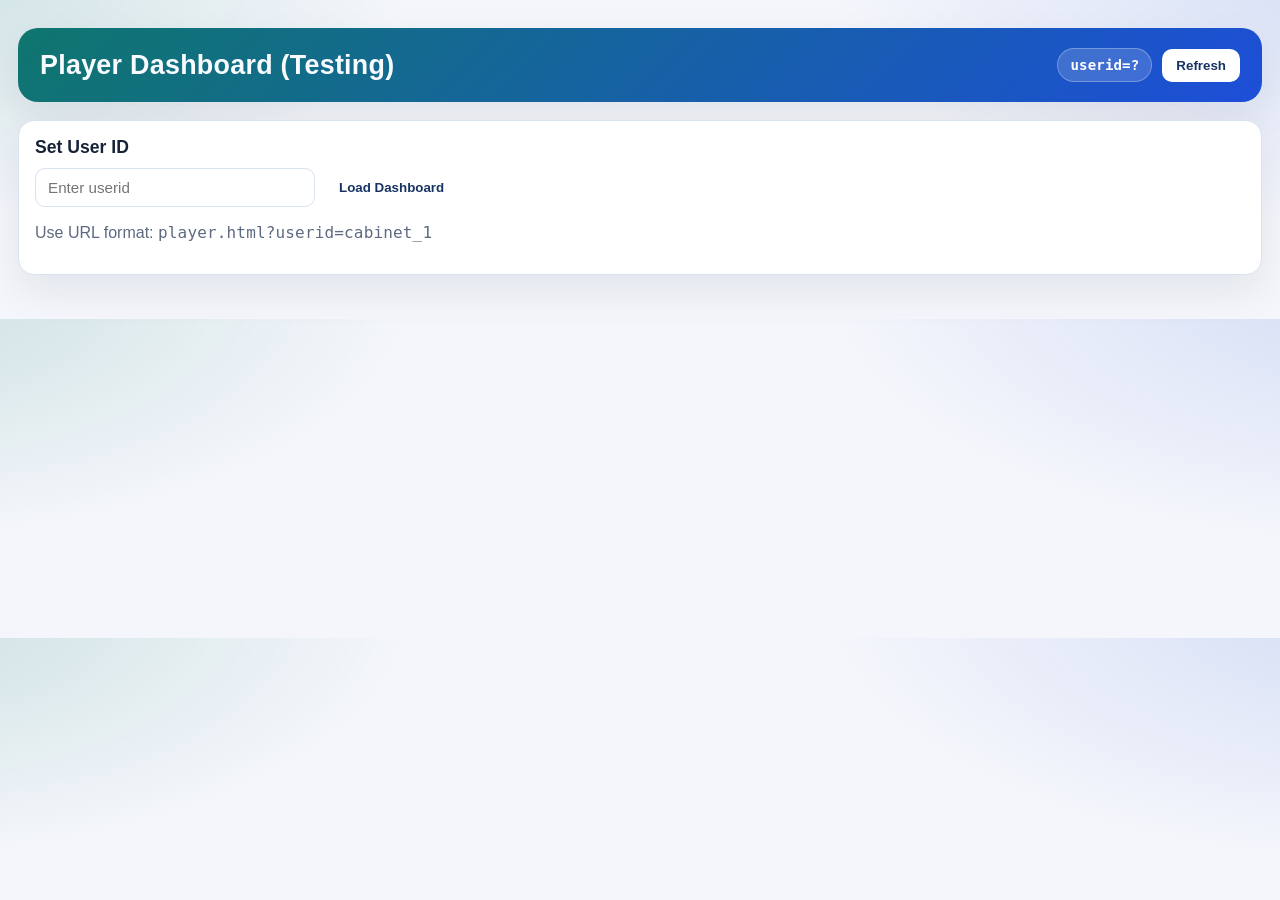
==== player.html @ 9850672e "change API end point name" ====
<!DOCTYPE html>
<html lang="en">
<head>
    <meta charset="UTF-8">
    <meta name="viewport" content="width=device-width, initial-scale=1.0">
    <title>VPinPlay Player Dashboard</title>
    <style>
        :root {
            --bg: #f4f6fb;
            --surface: #ffffff;
            --surface-soft: #f8faff;
            --ink: #152238;
            --ink-muted: #5d6a81;
            --accent: #0e7b6c;
            --accent-2: #1d4ed8;
            --line: #d9e2ef;
            --ok: #0f766e;
            --warn: #b45309;
            --bad: #b91c1c;
            --shadow: 0 16px 40px rgba(15, 23, 42, 0.08);
            --radius: 16px;
        }

        * {
            box-sizing: border-box;
        }

        body {
            margin: 0;
            color: var(--ink);
            background:
                radial-gradient(900px 420px at -10% -10%, rgba(14, 123, 108, 0.18), transparent 60%),
                radial-gradient(900px 420px at 110% -15%, rgba(29, 78, 216, 0.16), transparent 65%),
                var(--bg);
            font-family: "Avenir Next", "Montserrat", "Segoe UI", sans-serif;
        }

        .wrap {
            max-width: 1300px;
            margin: 0 auto;
            padding: 28px 18px 44px;
        }

        .hero {
            background: linear-gradient(135deg, #0f766e, #1d4ed8);
            color: #f8fbff;
            border-radius: 20px;
            padding: 20px 22px;
            box-shadow: var(--shadow);
            display: flex;
            flex-wrap: wrap;
            gap: 14px;
            align-items: center;
            justify-content: space-between;
        }

        .hero h1 {
            margin: 0;
            font-size: clamp(1.3rem, 2.1vw, 2rem);
            letter-spacing: 0.01em;
        }

        .hero-meta {
            margin-top: 6px;
            color: rgba(241, 245, 249, 0.9);
            font-size: 0.92rem;
        }

        .hero-actions {
            display: flex;
            flex-wrap: wrap;
            gap: 10px;
            align-items: center;
        }

        .pill {
            background: rgba(255, 255, 255, 0.16);
            border: 1px solid rgba(255, 255, 255, 0.28);
            color: #fff;
            border-radius: 999px;
            padding: 8px 12px;
            font-size: 0.88rem;
            font-weight: 600;
            text-decoration: none;
        }

        .btn {
            border: none;
            border-radius: 10px;
            background: #ffffff;
            color: #173364;
            font-weight: 700;
            padding: 9px 14px;
            cursor: pointer;
        }

        .btn:hover {
            filter: brightness(0.97);
        }

        .setup {
            margin-top: 18px;
            background: var(--surface);
            border: 1px solid var(--line);
            border-radius: var(--radius);
            padding: 16px;
            box-shadow: var(--shadow);
        }

        .setup h2 {
            margin: 0 0 10px;
            font-size: 1.1rem;
        }

        .setup-row {
            display: flex;
            gap: 10px;
            flex-wrap: wrap;
        }

        input {
            border: 1px solid var(--line);
            background: #fff;
            color: var(--ink);
            border-radius: 10px;
            padding: 10px 12px;
            font-size: 0.95rem;
            min-width: 280px;
        }

        .grid-kpi {
            margin-top: 18px;
            display: grid;
            grid-template-columns: repeat(6, minmax(0, 1fr));
            gap: 12px;
        }

        .kpi {
            background: var(--surface);
            border: 1px solid var(--line);
            border-radius: 14px;
            padding: 12px 14px;
            box-shadow: var(--shadow);
        }

        .kpi-label {
            color: var(--ink-muted);
            font-size: 0.8rem;
            text-transform: uppercase;
            letter-spacing: 0.06em;
            margin-bottom: 8px;
        }

        .kpi-value {
            font-size: 1.5rem;
            font-weight: 800;
        }

        .kpi-sub {
            color: var(--ink-muted);
            margin-top: 4px;
            font-size: 0.86rem;
        }

        .grid-panels {
            margin-top: 16px;
            display: grid;
            grid-template-columns: repeat(2, minmax(0, 1fr));
            gap: 12px;
        }

        .panel {
            background: var(--surface);
            border: 1px solid var(--line);
            border-radius: 14px;
            padding: 12px;
            box-shadow: var(--shadow);
            min-height: 220px;
        }

        .panel h3 {
            margin: 0 0 10px;
            font-size: 1rem;
            color: #22324f;
        }

        .status {
            margin-top: 10px;
            padding: 8px 10px;
            border-radius: 10px;
            font-size: 0.85rem;
            font-weight: 600;
            width: fit-content;
        }

        .ok {
            background: #ddfbf3;
            color: var(--ok);
            border: 1px solid #9fe8d8;
        }

        .warn {
            background: #fff2dc;
            color: var(--warn);
            border: 1px solid #f4d7a1;
        }

        .bad {
            background: #fee2e2;
            color: var(--bad);
            border: 1px solid #fecaca;
        }

        table {
            width: 100%;
            border-collapse: collapse;
            font-size: 0.9rem;
        }

        th, td {
            text-align: left;
            padding: 8px 6px;
            border-bottom: 1px solid #edf2f8;
        }

        th {
            color: var(--ink-muted);
            font-size: 0.77rem;
            text-transform: uppercase;
            letter-spacing: 0.05em;
        }

        .muted {
            color: var(--ink-muted);
        }

        .mono {
            font-family: "IBM Plex Mono", "Consolas", monospace;
            letter-spacing: 0.01em;
        }

        .hidden {
            display: none;
        }

        @media (max-width: 1050px) {
            .grid-kpi {
                grid-template-columns: repeat(2, minmax(0, 1fr));
            }
            .grid-panels {
                grid-template-columns: 1fr;
            }
        }

        @media (max-width: 640px) {
            .grid-kpi {
                grid-template-columns: 1fr;
            }
            input {
                min-width: 0;
                width: 100%;
            }
        }
    </style>
</head>
<body>
    <div class="wrap">
        <section class="hero">
            <div>
                <h1 id="title">Player Dashboard (Testing)</h1>
            </div>
            <div class="hero-actions">
                <span id="userBadge" class="pill mono">userid=?</span>
                <button class="btn" onclick="refreshDashboard()">Refresh</button>
            </div>
        </section>

        <section id="setup" class="setup hidden">
            <h2>Set User ID</h2>
            <div class="setup-row">
                <input id="setupUserId" type="text" placeholder="Enter userid">
                <button class="btn" onclick="applyUserId()">Load Dashboard</button>
            </div>
            <p class="muted">Use URL format: <span class="mono">player.html?userid=cabinet_1</span></p>
        </section>

        <section id="dashboard" class="hidden">
            <div class="grid-kpi">
                <article class="kpi">
                    <div class="kpi-label">Table Count</div>
                    <div id="kpiTableCount" class="kpi-value">-</div>
                    <div class="kpi-sub">Total submitted tables</div>
                </article>
                <article class="kpi">
                    <div class="kpi-label">Last Sync</div>
                    <div id="kpiLastSync" class="kpi-value">-</div>
                    <div class="kpi-sub">Latest successful sync</div>
                </article>
                <article class="kpi">
                    <div class="kpi-label">Total Table Plays</div>
                    <div id="kpiStarts" class="kpi-value">-</div>
                    <div class="kpi-sub">Sum of startCount</div>
                </article>
                <article class="kpi">
                    <div class="kpi-label">Total Play Time</div>
                    <div id="kpiRuntime" class="kpi-value">-</div>
                    <div class="kpi-sub">Sum of runTime</div>
                </article>
                <article class="kpi">
                    <div class="kpi-label">This Week Play Time</div>
                    <div id="kpiRuntimeWeek" class="kpi-value">-</div>
                    <div class="kpi-sub">Last 7 days (delta)</div>
                </article>
                <article class="kpi">
                    <div class="kpi-label">This Week Plays</div>
                    <div id="kpiStartsWeek" class="kpi-value">-</div>
                    <div class="kpi-sub">Last 7 days (delta)</div>
                </article>
            </div>

            <div class="grid-panels">
                <section class="panel">
                    <h3>User Status</h3>
                    <div id="userStatus" class="status warn">Checking...</div>
                    <table id="spotlightTable"></table>
                </section>

                <section class="panel">
                    <h3>Top Rated (User)</h3>
                    <table id="topRatedTable"></table>
                </section>

                <section class="panel">
                    <h3>Recently Played</h3>
                    <table id="recentlyPlayedTable"></table>
                </section>

                <section class="panel">
                    <h3>Top Play Time</h3>
                    <table id="topPlaytimeTable"></table>
                </section>

                <section class="panel">
                    <h3>Most Played</h3>
                    <table id="mostPlayedTable"></table>
                </section>

                <section class="panel">
                    <h3>Newest Added</h3>
                    <table id="userNewlyAddedTable"></table>
                </section>
            </div>
        </section>
    </div>

    <script>
        const API_BASE = "http://api.vpinplay.com:8888";
        let currentUserId = null;

        function q(id) {
            return document.getElementById(id);
        }

        function escapeHtml(value) {
            return String(value ?? "")
                .replaceAll("&", "&amp;")
                .replaceAll("<", "&lt;")
                .replaceAll(">", "&gt;")
                .replaceAll("\"", "&quot;")
                .replaceAll("'", "&#039;");
        }

        function fmtDate(value) {
            if (!value) return "Never";
            const d = new Date(value);
            if (Number.isNaN(d.getTime())) return "Invalid date";
            return d.toLocaleString();
        }

        function fmtRuntime(minutes) {
            const n = Number(minutes || 0);
            return `${n} min`;
        }

        function fmtNumber(value) {
            return Number(value || 0).toLocaleString();
        }

        function fmtTableName(row) {
            const name = row?.vpsdb?.name;
            const manufacturer = row?.vpsdb?.manufacturer;
            const year = row?.vpsdb?.year;
            const suffixParts = [manufacturer, year].filter(v => v !== null && v !== undefined && String(v).trim() !== "");
            const baseName = name || "Unknown Table";
            return suffixParts.length ? `${baseName} (${suffixParts.join(", ")})` : baseName;
        }

        async function api(path) {
            try {
                const response = await fetch(`${API_BASE}${path}`);
                const data = await response.json().catch(() => ({}));
                return { ok: response.ok, status: response.status, data };
            } catch (error) {
                return { ok: false, status: 0, data: { error: error.message } };
            }
        }

        async function getGlobalAvgRatingMap(rows) {
            const vpsIds = [...new Set((rows || []).map(r => r?.vpsId).filter(Boolean))];
            if (vpsIds.length === 0) return {};

            const responses = await Promise.all(
                vpsIds.map(vpsId => api(`/api/v1/tables/${encodeURIComponent(vpsId)}/rating-summary`))
            );

            const map = {};
            responses.forEach((res, idx) => {
                const vpsId = vpsIds[idx];
                if (!res.ok || !res.data) {
                    map[vpsId] = null;
                    return;
                }
                const avg = res.data.avgRating;
                map[vpsId] = avg === null || avg === undefined ? null : Number(avg);
            });
            return map;
        }

        function fmtUserOverGlobalRating(row, globalAvgRatingMap) {
            const userRating = row?.rating;
            const globalAvg = globalAvgRatingMap?.[row?.vpsId];
            const userText = userRating === null || userRating === undefined ? "-" : String(userRating);
            const globalText = globalAvg === null || globalAvg === undefined ? "-" : String(globalAvg);
            return `${userText} / ${globalText}`;
        }

        function renderTable(elId, columns, rows) {
            const el = q(elId);
            if (!rows || rows.length === 0) {
                el.innerHTML = `<tr><td class="muted">No data</td></tr>`;
                return;
            }

            let html = "<thead><tr>";
            columns.forEach(col => {
                html += `<th>${escapeHtml(col.label)}</th>`;
            });
            html += "</tr></thead><tbody>";

            rows.forEach(row => {
                html += "<tr>";
                columns.forEach(col => {
                    const raw = col.getter(row);
                    const text = raw === null || raw === undefined || raw === "" ? "-" : raw;
                    html += `<td>${escapeHtml(text)}</td>`;
                });
                html += "</tr>";
            });

            html += "</tbody>";
            el.innerHTML = html;
        }

        function setUserStatus(availableResponse) {
            const el = q("userStatus");
            if (!availableResponse.ok) {
                el.className = "status bad";
                el.textContent = "Could not verify user availability";
                return;
            }

            const available = !!availableResponse.data.available;
            if (available) {
                el.className = "status warn";
                el.textContent = "User ID is currently available (no registered sync yet)";
            } else {
                el.className = "status ok";
                el.textContent = "User ID is registered";
            }
        }

        function setKpi(id, value) {
            q(id).textContent = value;
        }

        function buildSpotlightRows(userLastSync, runtimeSum, runtimeWeek, startCountSum, startsWeek, mostPlayed) {
            const rows = [];
            if (userLastSync?.ok) {
                rows.push({ metric: "Last Sync", value: fmtDate(userLastSync.data.lastSyncAt) });
            }
            if (runtimeSum?.ok) {
                rows.push({ metric: "Runtime Sum", value: fmtRuntime(runtimeSum.data.runTimeTotal) });
            }
            if (runtimeWeek?.ok) {
                rows.push({ metric: "This Week Runtime", value: fmtRuntime(runtimeWeek.data.runTimePlayed) });
            }
            if (startCountSum?.ok) {
                rows.push({ metric: "Start Count Sum", value: fmtNumber(startCountSum.data.startCountTotal) });
            }
            if (startsWeek?.ok) {
                rows.push({ metric: "This Week Plays", value: fmtNumber(startsWeek.data.startCountPlayed) });
            }
            if (mostPlayed?.ok && Array.isArray(mostPlayed.data) && mostPlayed.data[0]) {
                rows.push({
                    metric: "Most Played Table",
                    value: `${fmtTableName(mostPlayed.data[0])} (${fmtNumber(mostPlayed.data[0].startCount)} starts)`
                });
            }
            return rows;
        }

        async function refreshDashboard() {
            if (!currentUserId) return;

            q("userBadge").textContent = `userid=${currentUserId}`;

            const [
                availableRes,
                lastSyncRes,
                countRes,
                runtimeSumRes,
                runtimeWeekRes,
                startCountSumRes,
                startCountWeekRes,
                topRatedRes,
                recentRes,
                topPlaytimeRes,
                mostPlayedRes,
                userNewlyAddedRes
            ] = await Promise.all([
                api(`/api/v1/users/${encodeURIComponent(currentUserId)}/available`),
                api(`/api/v1/users/${encodeURIComponent(currentUserId)}/last-sync`),
                api(`/api/v1/users/${encodeURIComponent(currentUserId)}/tables/count`),
                api(`/api/v1/users/${encodeURIComponent(currentUserId)}/tables/runtime-sum`),
                api(`/api/v1/users/${encodeURIComponent(currentUserId)}/tables/runtime-weekly?days=7`),
                api(`/api/v1/users/${encodeURIComponent(currentUserId)}/tables/start-count-sum`),
                api(`/api/v1/users/${encodeURIComponent(currentUserId)}/tables/start-count-weekly?days=7`),
                api(`/api/v1/users/${encodeURIComponent(currentUserId)}/tables/top-rated?limit=5`),
                api(`/api/v1/users/${encodeURIComponent(currentUserId)}/tables/recently-played?limit=5`),
                api(`/api/v1/users/${encodeURIComponent(currentUserId)}/tables/top-play-time?limit=5`),
                api(`/api/v1/users/${encodeURIComponent(currentUserId)}/tables/most-played?limit=5`),
                api(`/api/v1/users/${encodeURIComponent(currentUserId)}/tables/newly-added?limit=5`)
            ]);

            const rowsNeedingGlobalRating = [
                ...(topRatedRes.ok ? topRatedRes.data : []),
                ...(recentRes.ok ? recentRes.data : []),
                ...(userNewlyAddedRes.ok ? userNewlyAddedRes.data : []),
            ];
            const globalAvgRatingMap = await getGlobalAvgRatingMap(rowsNeedingGlobalRating);

            setUserStatus(availableRes);

            const totalStarts = startCountSumRes.ok
                ? Number(startCountSumRes.data.startCountTotal || 0)
                : 0;
            const totalRuntime = runtimeSumRes.ok
                ? Number(runtimeSumRes.data.runTimeTotal || 0)
                : 0;
            const runtimeWeek = runtimeWeekRes.ok
                ? Number(runtimeWeekRes.data.runTimePlayed || 0)
                : 0;
            const startsWeek = startCountWeekRes.ok
                ? Number(startCountWeekRes.data.startCountPlayed || 0)
                : 0;

            setKpi("kpiTableCount", countRes.ok ? fmtNumber(countRes.data.tableCount) : "-");
            setKpi("kpiLastSync", lastSyncRes.ok ? fmtDate(lastSyncRes.data.lastSyncAt) : "-");
            setKpi("kpiStarts", fmtNumber(totalStarts));
            setKpi("kpiRuntime", fmtRuntime(totalRuntime));
            setKpi("kpiRuntimeWeek", fmtRuntime(runtimeWeek));
            setKpi("kpiStartsWeek", fmtNumber(startsWeek));

            renderTable("spotlightTable",
                [
                    { label: "Metric", getter: r => r.metric },
                    { label: "Value", getter: r => r.value }
                ],
                buildSpotlightRows(lastSyncRes, runtimeSumRes, runtimeWeekRes, startCountSumRes, startCountWeekRes, mostPlayedRes)
            );

            renderTable("topRatedTable",
                [
                    { label: "Table", getter: r => fmtTableName(r) },
                    { label: "Mine / Avg Rating", getter: r => fmtUserOverGlobalRating(r, globalAvgRatingMap) },
                    { label: "Starts", getter: r => r.startCount }
                ],
                topRatedRes.ok ? topRatedRes.data : []
            );

            renderTable("recentlyPlayedTable",
                [
                    { label: "Table", getter: r => fmtTableName(r) },
                    { label: "Last Run", getter: r => fmtDate(r.lastRun) },
                    { label: "Mine / Avg Rating", getter: r => fmtUserOverGlobalRating(r, globalAvgRatingMap) }
                ],
                recentRes.ok ? recentRes.data : []
            );

            renderTable("topPlaytimeTable",
                [
                    { label: "Table", getter: r => fmtTableName(r) },
                    { label: "Run Time", getter: r => fmtRuntime(r.runTime) },
                    { label: "Starts", getter: r => fmtNumber(r.startCount) }
                ],
                topPlaytimeRes.ok ? topPlaytimeRes.data : []
            );

            renderTable("mostPlayedTable",
                [
                    { label: "Table", getter: r => fmtTableName(r) },
                    { label: "Starts", getter: r => fmtNumber(r.startCount) },
                    { label: "Last Run", getter: r => fmtDate(r.lastRun) }
                ],
                mostPlayedRes.ok ? mostPlayedRes.data : []
            );

            renderTable("userNewlyAddedTable",
                [
                    { label: "Table", getter: r => fmtTableName(r) },
                    { label: "Added", getter: r => fmtDate(r.createdAt) },
                    { label: "My / Avg Rating", getter: r => fmtUserOverGlobalRating(r, globalAvgRatingMap) }
                ],
                userNewlyAddedRes.ok ? userNewlyAddedRes.data : []
            );

        }

        function applyUserId() {
            const entered = q("setupUserId").value.trim();
            if (!entered) return;
            const url = new URL(window.location.href);
            url.searchParams.set("userid", entered);
            window.location.href = url.toString();
        }

        function init() {
            const params = new URLSearchParams(window.location.search);
            const userId = params.get("userid");

            if (!userId) {
                q("setup").classList.remove("hidden");
                q("dashboard").classList.add("hidden");
                q("title").textContent = "Player Dashboard (Testing)";
                return;
            }

            currentUserId = userId;
            q("setup").classList.add("hidden");
            q("dashboard").classList.remove("hidden");
            q("title").textContent = `${userId}`;
            q("userBadge").textContent = `userid=${userId}`;
            refreshDashboard();
        }

        document.addEventListener("DOMContentLoaded", init);
    </script>
</body>
</html>
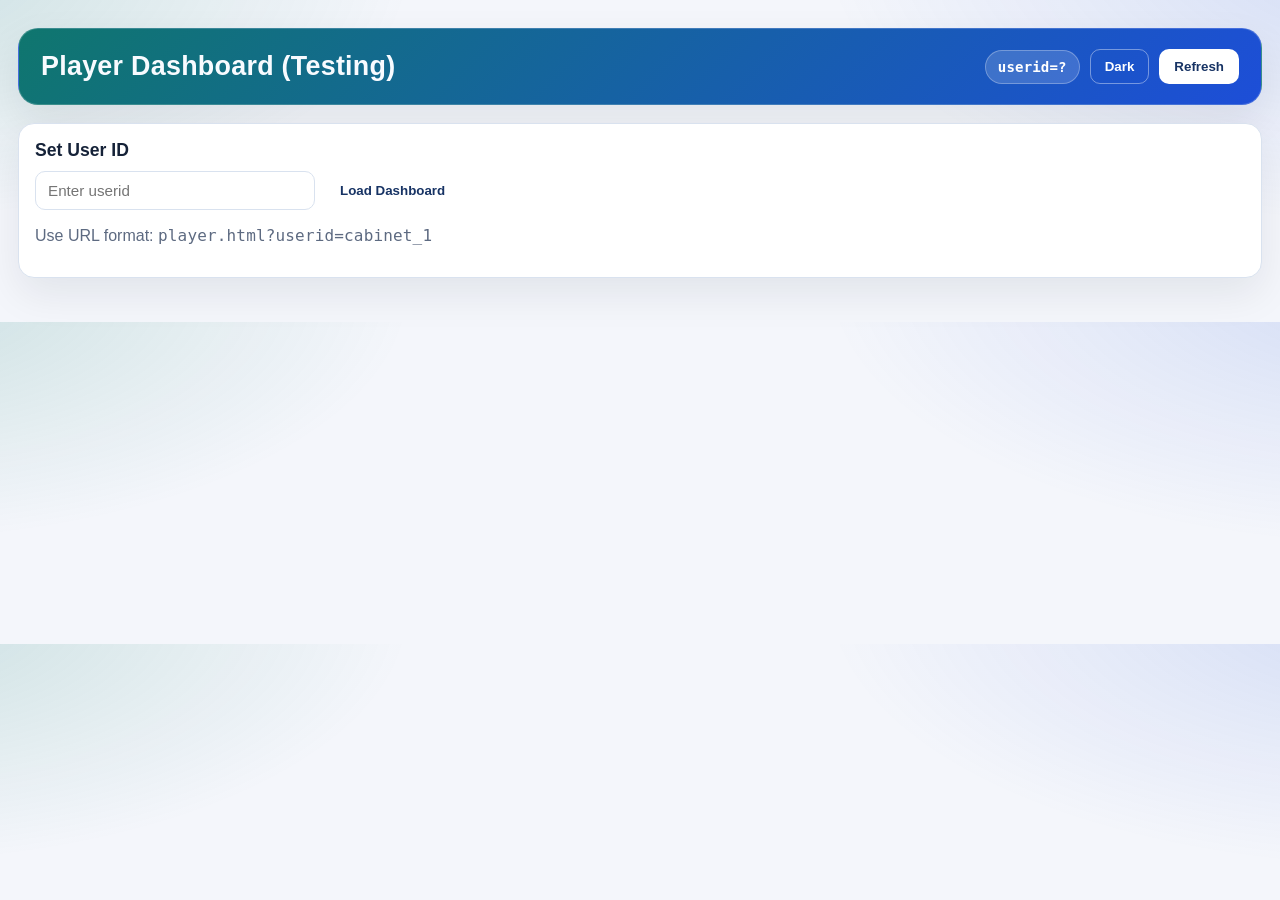
==== commit a85e4dda: "darkmode- fix header" ====
--- a/player.html
+++ b/player.html
@@ -9,11 +9,21 @@
             --bg: #f4f6fb;
             --surface: #ffffff;
             --surface-soft: #f8faff;
+            --surface-2: #eef4ff;
             --ink: #152238;
             --ink-muted: #5d6a81;
             --accent: #0e7b6c;
             --accent-2: #1d4ed8;
+            --hero-a: #0f766e;
+            --hero-b: #1d4ed8;
+            --hero-border: rgba(255, 255, 255, 0.18);
             --line: #d9e2ef;
+            --link: #1d4ed8;
+            --table-row: #ffffff;
+            --table-row-alt: #f8fbff;
+            --table-hover: #e9f2ff;
+            --bg-glow-a: rgba(14, 123, 108, 0.18);
+            --bg-glow-b: rgba(29, 78, 216, 0.16);
             --ok: #0f766e;
             --warn: #b45309;
             --bad: #b91c1c;
@@ -21,6 +31,29 @@
             --radius: 16px;
         }
 
+        [data-theme="dark"] {
+            --bg: #0a1220;
+            --surface: #111d31;
+            --surface-soft: #14243e;
+            --surface-2: #172742;
+            --ink: #e8f0ff;
+            --ink-muted: #9fb1cc;
+            --line: #273b5b;
+            --hero-a: #0b4f57;
+            --hero-b: #1a3769;
+            --hero-border: rgba(159, 177, 204, 0.22);
+            --link: #8ab4ff;
+            --table-row: #10203a;
+            --table-row-alt: #142844;
+            --table-hover: #1e365b;
+            --bg-glow-a: rgba(12, 109, 96, 0.24);
+            --bg-glow-b: rgba(29, 78, 216, 0.2);
+            --ok: #47d8c8;
+            --warn: #ffc078;
+            --bad: #ff8c8c;
+            --shadow: 0 16px 40px rgba(2, 8, 20, 0.5);
+        }
+
         * {
             box-sizing: border-box;
         }
@@ -29,21 +62,26 @@
             margin: 0;
             color: var(--ink);
             background:
-                radial-gradient(900px 420px at -10% -10%, rgba(14, 123, 108, 0.18), transparent 60%),
-                radial-gradient(900px 420px at 110% -15%, rgba(29, 78, 216, 0.16), transparent 65%),
+                radial-gradient(900px 420px at -10% -10%, var(--bg-glow-a), transparent 60%),
+                radial-gradient(900px 420px at 110% -15%, var(--bg-glow-b), transparent 65%),
                 var(--bg);
             font-family: "Avenir Next", "Montserrat", "Segoe UI", sans-serif;
-        }
+            transition: background 180ms ease, color 180ms ease;
+        }
+
+        a { color: var(--link); }
 
         .wrap {
-            max-width: 1300px;
-            margin: 0 auto;
+            width: 100%;
+            max-width: none;
+            margin: 0;
             padding: 28px 18px 44px;
         }
 
         .hero {
-            background: linear-gradient(135deg, #0f766e, #1d4ed8);
+            background: linear-gradient(135deg, var(--hero-a), var(--hero-b));
             color: #f8fbff;
+            border: 1px solid var(--hero-border);
             border-radius: 20px;
             padding: 20px 22px;
             box-shadow: var(--shadow);
@@ -92,10 +130,19 @@
             font-weight: 700;
             padding: 9px 14px;
             cursor: pointer;
+            border: 1px solid transparent;
+            transition: transform 120ms ease, filter 120ms ease;
         }
 
         .btn:hover {
+            transform: translateY(-1px);
             filter: brightness(0.97);
+        }
+
+        .btn-theme {
+            background: transparent;
+            color: #fff;
+            border: 1px solid rgba(255, 255, 255, 0.4);
         }
 
         .setup {
@@ -176,6 +223,7 @@
             padding: 12px;
             box-shadow: var(--shadow);
             min-height: 220px;
+            overflow: hidden;
         }
 
         .panel h3 {
@@ -219,8 +267,8 @@
 
         th, td {
             text-align: left;
-            padding: 8px 6px;
-            border-bottom: 1px solid #edf2f8;
+            padding: 10px 8px;
+            border-bottom: 1px solid var(--line);
         }
 
         th {
@@ -228,7 +276,12 @@
             font-size: 0.77rem;
             text-transform: uppercase;
             letter-spacing: 0.05em;
-        }
+            background: var(--surface-2);
+        }
+
+        tr td { background: var(--table-row); }
+        tbody tr:nth-child(even) td { background: var(--table-row-alt); }
+        tbody tr:hover td { background: var(--table-hover); }
 
         .muted {
             color: var(--ink-muted);
@@ -271,6 +324,7 @@
             </div>
             <div class="hero-actions">
                 <span id="userBadge" class="pill mono">userid=?</span>
+                <button id="themeToggleBtn" class="btn btn-theme" onclick="toggleTheme()">Dark</button>
                 <button class="btn" onclick="refreshDashboard()">Refresh</button>
             </div>
         </section>
@@ -354,11 +408,38 @@
     </div>
 
     <script>
-        const API_BASE = "http://api.vpinplay.com:8888";
+        const API_BASE = "https://api.vpinplay.com:8888";
         let currentUserId = null;
 
         function q(id) {
             return document.getElementById(id);
+        }
+
+        function getPreferredTheme() {
+            const saved = localStorage.getItem("vpin-theme");
+            if (saved === "light" || saved === "dark") return saved;
+            return window.matchMedia("(prefers-color-scheme: dark)").matches ? "dark" : "light";
+        }
+
+        function updateThemeToggleLabel(theme) {
+            const btn = q("themeToggleBtn");
+            if (!btn) return;
+            btn.textContent = theme === "dark" ? "Light" : "Dark";
+        }
+
+        function applyTheme(theme) {
+            document.documentElement.setAttribute("data-theme", theme);
+            updateThemeToggleLabel(theme);
+        }
+
+        function initTheme() {
+            applyTheme(getPreferredTheme());
+        }
+
+        function toggleTheme() {
+            const next = document.documentElement.getAttribute("data-theme") === "dark" ? "light" : "dark";
+            localStorage.setItem("vpin-theme", next);
+            applyTheme(next);
         }
 
         function escapeHtml(value) {
@@ -372,9 +453,12 @@
 
         function fmtDate(value) {
             if (!value) return "Never";
-            const d = new Date(value);
+            const raw = String(value).trim();
+            const hasTimeZone = /([zZ]|[+-]\d{2}:\d{2})$/.test(raw);
+            const normalized = !hasTimeZone && raw.includes("T") ? `${raw}Z` : raw;
+            const d = new Date(normalized);
             if (Number.isNaN(d.getTime())) return "Invalid date";
-            return d.toLocaleString();
+            return d.toLocaleString(undefined, { dateStyle: "medium", timeStyle: "medium" });
         }
 
         function fmtRuntime(minutes) {
@@ -393,6 +477,13 @@
             const suffixParts = [manufacturer, year].filter(v => v !== null && v !== undefined && String(v).trim() !== "");
             const baseName = name || "Unknown Table";
             return suffixParts.length ? `${baseName} (${suffixParts.join(", ")})` : baseName;
+        }
+
+        function linkTableName(name, vpsId) {
+            const text = name === null || name === undefined || name === "" ? "-" : String(name);
+            const id = String(vpsId || "").trim();
+            if (!id || text === "-") return escapeHtml(text);
+            return `<a href="table.html?vpsid=${encodeURIComponent(id)}">${escapeHtml(text)}</a>`;
         }
 
         async function api(path) {
@@ -452,7 +543,7 @@
                 columns.forEach(col => {
                     const raw = col.getter(row);
                     const text = raw === null || raw === undefined || raw === "" ? "-" : raw;
-                    html += `<td>${escapeHtml(text)}</td>`;
+                    html += `<td>${col.html ? text : escapeHtml(text)}</td>`;
                 });
                 html += "</tr>";
             });
@@ -486,24 +577,24 @@
         function buildSpotlightRows(userLastSync, runtimeSum, runtimeWeek, startCountSum, startsWeek, mostPlayed) {
             const rows = [];
             if (userLastSync?.ok) {
-                rows.push({ metric: "Last Sync", value: fmtDate(userLastSync.data.lastSyncAt) });
+                rows.push({ metric: "Last Sync", value: escapeHtml(fmtDate(userLastSync.data.lastSyncAt)) });
             }
             if (runtimeSum?.ok) {
-                rows.push({ metric: "Runtime Sum", value: fmtRuntime(runtimeSum.data.runTimeTotal) });
+                rows.push({ metric: "Runtime Sum", value: escapeHtml(fmtRuntime(runtimeSum.data.runTimeTotal)) });
             }
             if (runtimeWeek?.ok) {
-                rows.push({ metric: "This Week Runtime", value: fmtRuntime(runtimeWeek.data.runTimePlayed) });
+                rows.push({ metric: "This Week Runtime", value: escapeHtml(fmtRuntime(runtimeWeek.data.runTimePlayed)) });
             }
             if (startCountSum?.ok) {
-                rows.push({ metric: "Start Count Sum", value: fmtNumber(startCountSum.data.startCountTotal) });
+                rows.push({ metric: "Start Count Sum", value: escapeHtml(fmtNumber(startCountSum.data.startCountTotal)) });
             }
             if (startsWeek?.ok) {
-                rows.push({ metric: "This Week Plays", value: fmtNumber(startsWeek.data.startCountPlayed) });
+                rows.push({ metric: "This Week Plays", value: escapeHtml(fmtNumber(startsWeek.data.startCountPlayed)) });
             }
             if (mostPlayed?.ok && Array.isArray(mostPlayed.data) && mostPlayed.data[0]) {
                 rows.push({
                     metric: "Most Played Table",
-                    value: `${fmtTableName(mostPlayed.data[0])} (${fmtNumber(mostPlayed.data[0].startCount)} starts)`
+                    value: `${linkTableName(fmtTableName(mostPlayed.data[0]), mostPlayed.data[0].vpsId)} (${escapeHtml(fmtNumber(mostPlayed.data[0].startCount))} starts)`
                 });
             }
             return rows;
@@ -574,14 +665,14 @@
             renderTable("spotlightTable",
                 [
                     { label: "Metric", getter: r => r.metric },
-                    { label: "Value", getter: r => r.value }
+                    { label: "Value", getter: r => r.value, html: true }
                 ],
                 buildSpotlightRows(lastSyncRes, runtimeSumRes, runtimeWeekRes, startCountSumRes, startCountWeekRes, mostPlayedRes)
             );
 
             renderTable("topRatedTable",
                 [
-                    { label: "Table", getter: r => fmtTableName(r) },
+                    { label: "Table", getter: r => linkTableName(fmtTableName(r), r.vpsId), html: true },
                     { label: "Mine / Avg Rating", getter: r => fmtUserOverGlobalRating(r, globalAvgRatingMap) },
                     { label: "Starts", getter: r => r.startCount }
                 ],
@@ -590,7 +681,7 @@
 
             renderTable("recentlyPlayedTable",
                 [
-                    { label: "Table", getter: r => fmtTableName(r) },
+                    { label: "Table", getter: r => linkTableName(fmtTableName(r), r.vpsId), html: true },
                     { label: "Last Run", getter: r => fmtDate(r.lastRun) },
                     { label: "Mine / Avg Rating", getter: r => fmtUserOverGlobalRating(r, globalAvgRatingMap) }
                 ],
@@ -599,7 +690,7 @@
 
             renderTable("topPlaytimeTable",
                 [
-                    { label: "Table", getter: r => fmtTableName(r) },
+                    { label: "Table", getter: r => linkTableName(fmtTableName(r), r.vpsId), html: true },
                     { label: "Run Time", getter: r => fmtRuntime(r.runTime) },
                     { label: "Starts", getter: r => fmtNumber(r.startCount) }
                 ],
@@ -608,7 +699,7 @@
 
             renderTable("mostPlayedTable",
                 [
-                    { label: "Table", getter: r => fmtTableName(r) },
+                    { label: "Table", getter: r => linkTableName(fmtTableName(r), r.vpsId), html: true },
                     { label: "Starts", getter: r => fmtNumber(r.startCount) },
                     { label: "Last Run", getter: r => fmtDate(r.lastRun) }
                 ],
@@ -617,7 +708,7 @@
 
             renderTable("userNewlyAddedTable",
                 [
-                    { label: "Table", getter: r => fmtTableName(r) },
+                    { label: "Table", getter: r => linkTableName(fmtTableName(r), r.vpsId), html: true },
                     { label: "Added", getter: r => fmtDate(r.createdAt) },
                     { label: "My / Avg Rating", getter: r => fmtUserOverGlobalRating(r, globalAvgRatingMap) }
                 ],
@@ -653,7 +744,10 @@
             refreshDashboard();
         }
 
-        document.addEventListener("DOMContentLoaded", init);
+        document.addEventListener("DOMContentLoaded", () => {
+            initTheme();
+            init();
+        });
     </script>
 </body>
 </html>
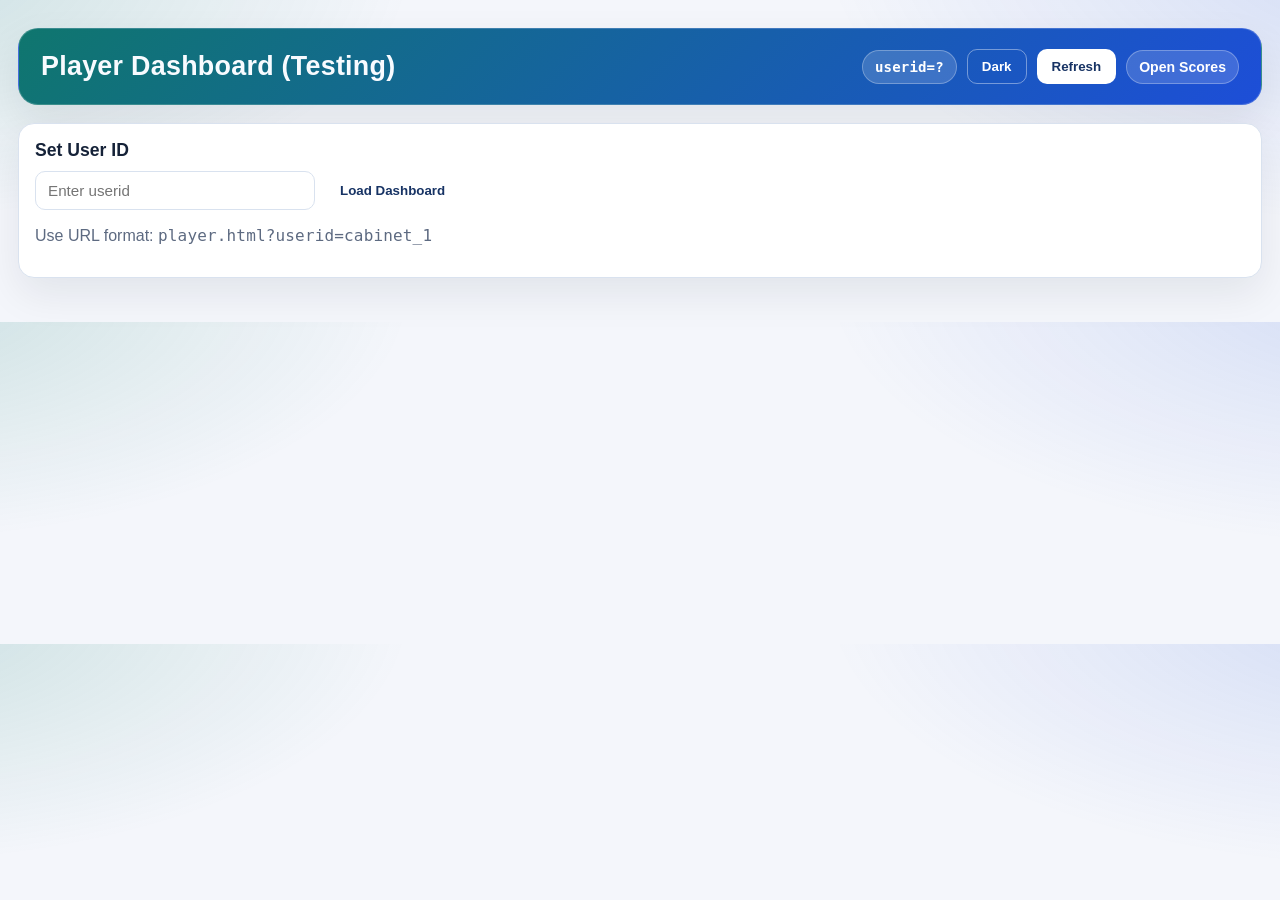
==== commit 00c47de8: "score.html page" ====
--- a/player.html
+++ b/player.html
@@ -229,7 +229,7 @@
         .panel h3 {
             margin: 0 0 10px;
             font-size: 1rem;
-            color: #22324f;
+            color: var(--ink);
         }
 
         .status {
@@ -285,6 +285,53 @@
 
         .muted {
             color: var(--ink-muted);
+        }
+
+        .rating-stars {
+            display: inline-flex;
+            align-items: center;
+            gap: 1px;
+            white-space: nowrap;
+        }
+
+        .rating-star-cell {
+            position: relative;
+            display: inline-block;
+            width: 0.95em;
+            height: 1em;
+            line-height: 1;
+        }
+
+        .rating-star {
+            display: block;
+            font-size: 0.95rem;
+            line-height: 1;
+        }
+
+        .rating-star.fill {
+            position: absolute;
+            left: 0;
+            top: 0;
+            overflow: hidden;
+            white-space: nowrap;
+            line-height: 1;
+            color: #facc15;
+        }
+
+        .rating-star.empty {
+            color: var(--ink-muted);
+            opacity: 0.45;
+        }
+
+        .rating-value {
+            margin-left: 6px;
+            color: var(--ink-muted);
+            font-size: 0.84em;
+        }
+
+        .rating-separator {
+            color: var(--ink-muted);
+            margin: 0 6px;
         }
 
         .mono {
@@ -326,6 +373,7 @@
                 <span id="userBadge" class="pill mono">userid=?</span>
                 <button id="themeToggleBtn" class="btn btn-theme" onclick="toggleTheme()">Dark</button>
                 <button class="btn" onclick="refreshDashboard()">Refresh</button>
+                <a class="pill" href="scores.html">Open Scores</a>
             </div>
         </section>
 
@@ -470,6 +518,23 @@
             return Number(value || 0).toLocaleString();
         }
 
+        function fmtRatingStars(value, options = {}) {
+            if (value === null || value === undefined || value === "") return "-";
+            const numeric = Number(value);
+            if (!Number.isFinite(numeric)) return "-";
+            const clamped = Math.max(0, Math.min(5, numeric));
+            const roundedToHalf = Math.round(clamped * 2) / 2;
+            const fullStars = Math.floor(roundedToHalf);
+            const hasHalf = roundedToHalf - fullStars >= 0.5;
+            let stars = "";
+            for (let i = 0; i < 5; i += 1) {
+                const fillPercent = i < fullStars ? 100 : (i === fullStars && hasHalf ? 50 : 0);
+                stars += `<span class="rating-star-cell" aria-hidden="true"><span class="rating-star empty">★</span><span class="rating-star fill" style="width:${fillPercent}%">★</span></span>`;
+            }
+            const numericText = options.showNumeric ? ` <span class="rating-value">(${escapeHtml(clamped.toFixed(2))})</span>` : "";
+            return `<span class="rating-stars" title="${escapeHtml(clamped.toFixed(2))} / 5" aria-label="${escapeHtml(clamped.toFixed(2))} out of 5 stars">${stars}</span>${numericText}`;
+        }
+
         function fmtTableName(row) {
             const name = row?.vpsdb?.name;
             const manufacturer = row?.vpsdb?.manufacturer;
@@ -520,9 +585,7 @@
         function fmtUserOverGlobalRating(row, globalAvgRatingMap) {
             const userRating = row?.rating;
             const globalAvg = globalAvgRatingMap?.[row?.vpsId];
-            const userText = userRating === null || userRating === undefined ? "-" : String(userRating);
-            const globalText = globalAvg === null || globalAvg === undefined ? "-" : String(globalAvg);
-            return `${userText} / ${globalText}`;
+            return `${fmtRatingStars(userRating)}<span class="rating-separator">/</span>${fmtRatingStars(globalAvg, { showNumeric: true })}`;
         }
 
         function renderTable(elId, columns, rows) {
@@ -673,7 +736,7 @@
             renderTable("topRatedTable",
                 [
                     { label: "Table", getter: r => linkTableName(fmtTableName(r), r.vpsId), html: true },
-                    { label: "Mine / Avg Rating", getter: r => fmtUserOverGlobalRating(r, globalAvgRatingMap) },
+                    { label: "Mine / Avg Rating", getter: r => fmtUserOverGlobalRating(r, globalAvgRatingMap), html: true },
                     { label: "Starts", getter: r => r.startCount }
                 ],
                 topRatedRes.ok ? topRatedRes.data : []
@@ -683,7 +746,7 @@
                 [
                     { label: "Table", getter: r => linkTableName(fmtTableName(r), r.vpsId), html: true },
                     { label: "Last Run", getter: r => fmtDate(r.lastRun) },
-                    { label: "Mine / Avg Rating", getter: r => fmtUserOverGlobalRating(r, globalAvgRatingMap) }
+                    { label: "Mine / Avg Rating", getter: r => fmtUserOverGlobalRating(r, globalAvgRatingMap), html: true }
                 ],
                 recentRes.ok ? recentRes.data : []
             );
@@ -710,7 +773,7 @@
                 [
                     { label: "Table", getter: r => linkTableName(fmtTableName(r), r.vpsId), html: true },
                     { label: "Added", getter: r => fmtDate(r.createdAt) },
-                    { label: "My / Avg Rating", getter: r => fmtUserOverGlobalRating(r, globalAvgRatingMap) }
+                    { label: "My / Avg Rating", getter: r => fmtUserOverGlobalRating(r, globalAvgRatingMap), html: true }
                 ],
                 userNewlyAddedRes.ok ? userNewlyAddedRes.data : []
             );
